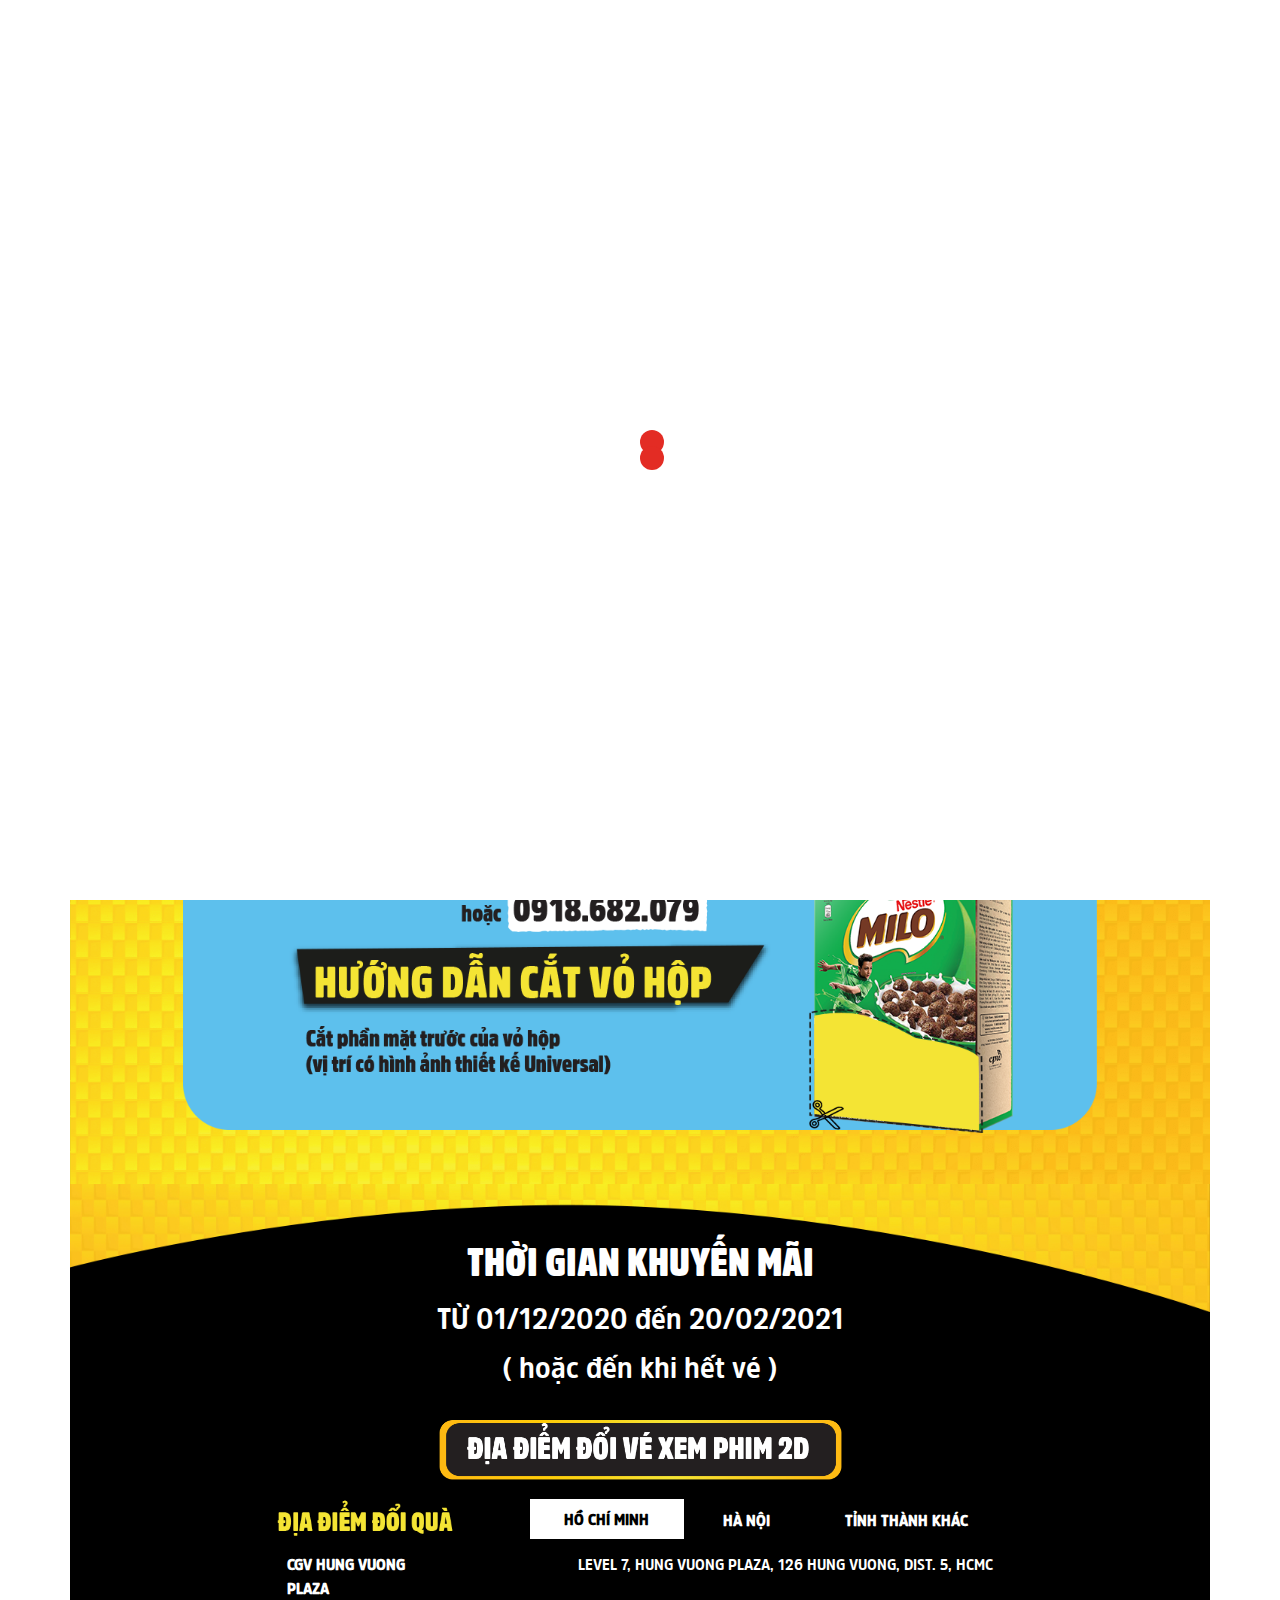
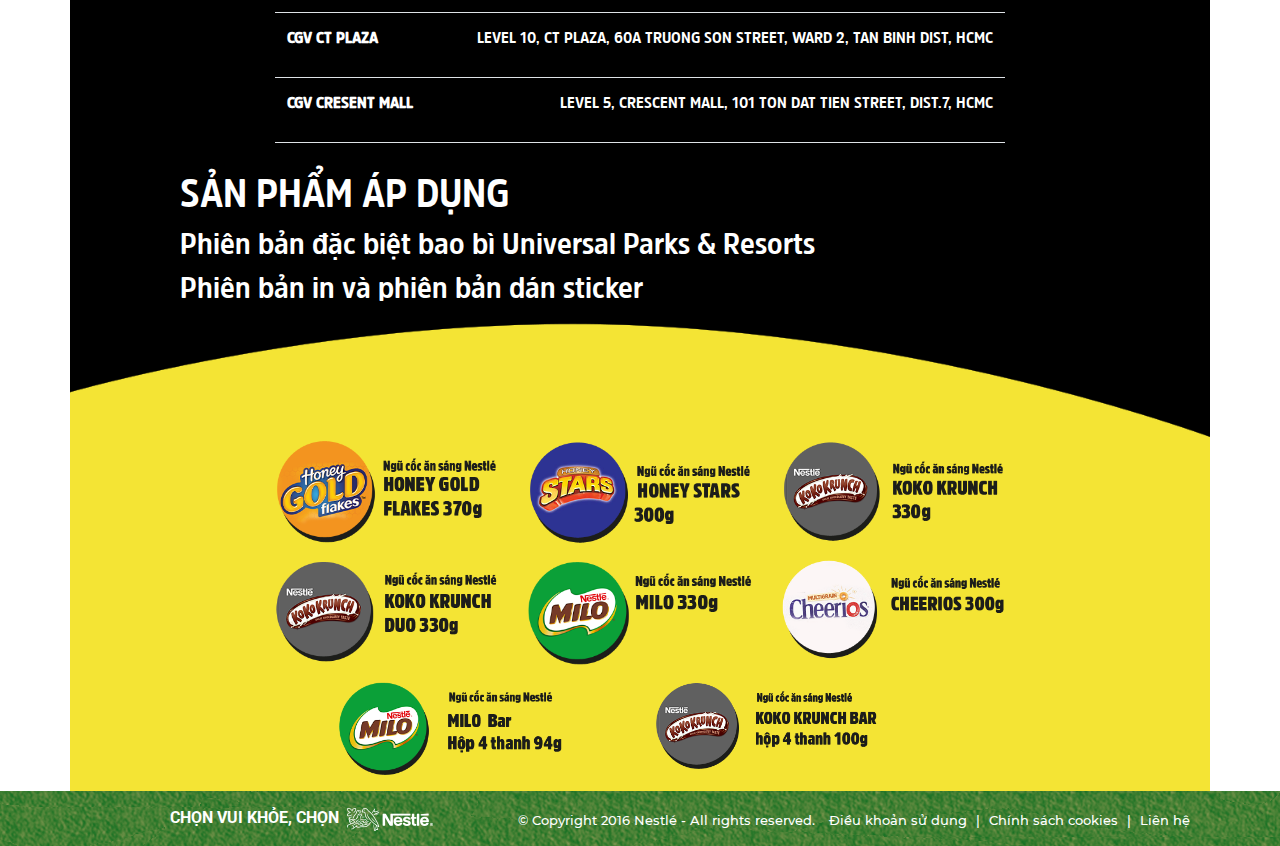
==== web/doi-ve.html @ 6d43f9c6 "update danh sách trung giải + trang đổi vé" ====
﻿<!doctype html>
<!--[if IE 7]><html lang="vi" class="ie7"></html><![endif]-->
<!--[if IE 8]><html lang="vi" class="ie8"></html><![endif]-->
<!--[if IE 9]><html lang="vi" class="ie9"></html><![endif]-->
<!-- [if gt IE 9] <!-->
<html lang="vi">
<!-- <![endif]-->

<head>
  <meta charset="utf-8">
  <title>Ngũ cốc ăn sáng Nestlé</title>
  <meta name="description" content="Ngũ cốc ăn sáng Nestlé">
  <meta name="keywords" content="Ngũ cốc ăn sáng Nestlé">
  <meta name="robots" content="index, follow">
  <meta http-equiv="Content-Type" content="text/html; charset=utf-8">
  <meta name="author" content="Nestlé">
  <!-- meta fb-->
  <meta property="og:url" content="https://www.giadinhnestle.com.vn/Ngu-Coc-An-Sang-Nestle/">
  <meta property="og:type" content="article">
  <meta property="og:title" content="Ngũ cốc ăn sáng Nestlé">
  <meta property="og:description" content="Ngũ cốc ăn sáng Nestlé">
  <meta property="og:site_name" content="Ngũ cốc ăn sáng Nestlé">
  <meta property="fb:app_id" content="850828041607640">
  <meta property="og:image" content="https://www.giadinhnestle.com.vn/Ngu-Coc-An-Sang-Nestle/images/fb_share.jpg">
  <!-- meta fb-->
  <meta name="viewport"
        content="width=device-width, initial-scale=1.0, minimum-scale=1.0, maximum-scale=1.0, user-scalable=no">
  <link rel="shortcut icon" href="images\favicon.png" type="image/x-icon">
  <link rel="stylesheet" type="text/css" href="lib\bootstrap\css\bootstrap.min.css" media="screen">
  <link rel="stylesheet" type="text/css" href="lib\font-awesome\css\fontawesome.css" media="screen">
  <link rel="stylesheet" type="text/css" href="lib\animate.css" media="screen">
  <link rel="stylesheet" type="text/css" href="css\style.css" media="screen">
  <link rel="stylesheet" type="text/css" href="css\doi-ve.css" media="screen">
  <!-- End Google Tag Manager (noscript) -->
  <!--[if lt IE 9]>
  <script src="../js/html5shiv.js" type="text/javascript"></script>
  <script src="../js/respond.min.js" type="text/javascript"></script>
  <![endif]-->
  <!-- Google Tag Manager -->
  <script>
      (function (w, d, s, l, i) {
          w[l] = w[l] || [];
          w[l].push({
              'gtm.start': new Date().getTime(),
              event: 'gtm.js'
          });
          var f = d.getElementsByTagName(s)[0],
              j = d.createElement(s),
              dl = l != 'dataLayer' ? '&l=' + l : '';
          j.async = true;
          j.src =
              'https://www.googletagmanager.com/gtm.js?id=' + i + dl;
          f.parentNode.insertBefore(j, f);
      })(window, document, 'script', 'dataLayer', 'GTM-TV9CCK');

  </script>
  <!-- End Google Tag Manager -->
  <script>
      (function (i, s, o, g, r, a, m) {
          i['GoogleAnalyticsObject'] = r;
          i[r] = i[r] || function () {
              (i[r].q = i[r].q || []).push(arguments)
          }, i[r].l = 1 * new Date();
          a = s.createElement(o), m = s.getElementsByTagName(o)[0];
          a.async = 1;
          a.src = g;
          m.parentNode.insertBefore(a, m)
      })(window, document, 'script', 'https://www.google-analytics.com/analytics.js', 'ga');
      ga('create', 'UA-27841409-43', 'auto');
      ga('send', 'pageview');

  </script>

  <!-- Google Tag Manager (noscript) -->
  <noscript>
    <iframe src="https://www.googletagmanager.com/ns.html?id=GTM-TV9CCK" height="0" width="0"
            style="display:none;visibility:hidden"></iframe>
  </noscript>

<body>
<div class="loading">
  <div class="spinner">
    <div class="dot1"></div>
    <div class="dot2"></div>
  </div>
</div>
<div class="main-site ">
  <header class="bg-header">
    <section>
      <div class="col-12 col-md-8 offset-md-1 mx-auto">
        <div class="row">
          <div class="col-6 text-center mx-auto">
            <a href="index.html">
              <img src="images\logo.png" class="img-fluid  whole-gain-img">
            </a>
          </div>
          <div class="col-6 text-center mx-auto">
            <a href="index.html">
              <img src="images\whole-gain-logo.png" class="img-fluid whole-gain-img">
            </a>
          </div>
        </div>
      </div>
    </section>
  </header>
  <div class="main-body main-body-fitnesse">
    <section>
        <div class="container-fluid">
            <div class="col-12 offset-0 mx-auto pt-md-3">
                <div class="row">
                    <div class="col-4 text-center mx-auto" >
                        <a href="universal.html">
                            <img src="images/icon_1.png" class="img-fluid">
                        </a>
                    </div>
                    <div class="col-4 text-center mx-auto" >
                        <a href="doi-ve.html">
                            <img src="images/icon_2.png" class="img-fluid">
                        </a>
                    </div>
                    <div class="col-4 text-center mx-auto" >
                        <a href="index.html">
                            <img src="images/btn-fitnesse.png" class="img-fluid">
                        </a>
                    </div>
                </div>
            </div>
        </div>
    </section>
<!--    Nhóm 1-->
    <section>
      <div class="container background-1">
        <div class="row">
          <div class="col-12 col-md-8 offset-md-2 text-center margin_group_1">
            <img src="images/doi-ve/group_1_text_1.png" class="img-fluid">
          </div>
          <div class="col-12 p-0">
            <img src="images/doi-ve/background_header_group_2.png" class="img-fluid">
          </div>
        </div>
      </div>
    </section>

<!--    Nhóm 2-->
    <section>
      <div class="container background-2">
        <div class="row">
          <div class="col-12 col-md-10 offset-md-1">
            <img src="images/doi-ve/info_group_1.png" class="img-fluid margin-top-group-1 mb-5">
          </div>
        </div>
      </div>
    </section>

<!--    Nhóm 3-->

    <section>
      <div class="container background-3">
        <div class="row">
          <div class="col-12 p-0">
            <img src="images/doi-ve/background_footer_group_2.png" class="img-fluid">
          </div>
          <div class="col-12 text-center text-white margin-top-text">
            <p class="text_1 font-size-text-1 mb-1">THỜI GIAN KHUYẾN MÃI</p>
            <p class="text_2 font-size-text-2 mb-1">TỪ 01/12/2020 đến 20/02/2021</p>
            <p class="text_2 font-size-text-2 mb-1">( hoặc đến khi hết vé )</p>
          </div>
          <div class="col-12 col-md-6 offset-md-3 mt-4 text-center">
            <img src="images/doi-ve/text_doi_qua_group_3.png" class="img-fluid w-75">
          </div>

          <div class="col-12 col-md-8 offset-md-2 mt-3">
            <div class="row">
              <div class="col-md-12 col-lg-4 mx-auto">
                <div class="text-lg-left text-md-center text-center mx-auto">
                  <img src="images/doi-ve/dia-diem.png" class="img-fluid w-80 nt-btn-local w-mobile-100">
                </div>
              </div>
              <div class="col-md-12 col-lg-8 custome-mobile-nav">
                <nav>
                  <div class="nav nav-tabs nav-fill" id="nav-tab" role="tablist">
                    <a class="nav-item nav-link active" id="nav-home-tab" data-toggle="tab" href="#nav-home"
                       role="tab" aria-controls="nav-home" aria-selected="true">Hồ Chí Minh</a>
                    <a class="nav-item nav-link" id="nav-profile-tab" data-toggle="tab" href="#nav-profile"
                       role="tab" aria-controls="nav-profile" aria-selected="false">Hà Nội</a>
                    <a class="nav-item nav-link" id="nav-contact-tab" data-toggle="tab" href="#nav-contact"
                       role="tab" aria-controls="nav-contact" aria-selected="false">Tỉnh Thành Khác</a>
                  </div>
                </nav>
              </div>
            </div>
            <div class="tab-content text-white" id="nav-tabContent">
              <div class="tab-pane fade set-height-table show active" id="nav-home" role="tabpanel"
                   aria-labelledby="nav-home-tab">
                <div class="table-responsive set-height-table">
                  <table class="table" cellspacing="0">
                    <tbody class="text-list-winner text-white">
                    <!--hcm -->
                    <tr>
                      <td>CGV Hung Vuong Plaza</td>
                      <td>Level 7, Hung Vuong Plaza, 126 Hung Vuong, Dist. 5, HCMC</td>
                    </tr>
                    <tr>
                      <td>CGV CT Plaza</td>
                      <td>Level 10, CT PLAZA, 60A Truong Son Street, Ward 2, Tan Binh Dist, HCMC</td>
                    </tr>
                    <tr>
                      <td>CGV Cresent Mall</td>
                      <td>Level 5, Crescent Mall, 101 Ton Dat Tien Street, Dist.7, HCMC</td>
                    </tr>
                    <tr>
                      <td>CGV Pandora</td>
                      <td> Level 3, Pandora City, 1/1 Truong Chinh Street, Tan Phu District, HCMC</td>
                    </tr>
                    <tr>
                      <td>CGV Aeon Tan Phu</td>
                      <td>Level 3, AEON Mall, 30 Bo Bao Tan Thang, Son Ky Ward, Tan Phu Dist, HCMC</td>
                    </tr>
                    <tr>
                      <td>CGV Liberty centre point</td>
                      <td>Level M-1, Liberty Center Saigon Citypoint, 59-61 Pasteur, Dist 1, HCMC</td>
                    </tr>
                    <tr>
                      <td>CGV Vincom Thu Duc</td>
                      <td>Level 5, Vincom Thủ Đức, 216 Võ Văn Ngân , Phường Bình Thọ, Q. Thủ Đức, HCMC</td>
                    </tr>
                    <tr>
                      <td>CGV Vivo City</td>
                      <td>Level 5, SC VivoCity, 1058 Nguyen Van Linh, Dist., 7, HCMC</td>
                    </tr>
                    <tr>
                      <td>CGV Pearl Plaza</td>
                      <td>Level 5, Pearl Plaza, 561A Dien Bien Phu, Binh Thanh Dist., HCMC</td>
                    </tr>
                    <tr>
                      <td>CGV Vincom Go Vap</td>
                      <td>Level 5, Vincom Plaza Go Vap, 12 Phan Van Tri, Ward 7, Go Vap Dist., HCMC</td>
                    </tr>
                    <tr>
                      <td>CGV Aeon Mall Binh Tan</td>
                      <td>Level 3,Aeon Mall Bình Tân, 1 đường số 17A, khu phố 11, phường Bình Trị Đông B, quận Bình Tân, HCMC</td>
                    </tr>
                    <tr>
                      <td>CGV Vincom Dong Khoi</td>
                      <td>Level 3, Vincom Center Đồng Khởi, 72 Lê Thánh Tôn & 45 Lý Tự Trọng, Phường Bến Nghé, Quận 1, HCMC</td>
                    </tr>
                    <tr>
                      <td>CGV Saigonres Nguyen Xi</td>
                      <td>Saigon Res , 79-81 Nguyễn Xí , Bình Thạnh , Tp HCM</td>
                    </tr>
                    <tr>
                      <td>CGV Su Van Hanh</td>
                      <td>6 FL, Vạn Hạnh Mall, 11 Sư Vạn Hạnh, Ward 12, Dist.10</td>
                    </tr>
                    <tr>
                      <td>CGV Vincom Landmark</td>
                      <td>B1 FL , Vincom Center Landmark 81, 772 Điện Biên Phủ, Ward 22,  Bình Thạnh Dist., HCM</td>
                    </tr>
                    <tr>
                      <td>CGV Satra Cu Chi</td>
                      <td>Level 3, Satra Cu Chi Mall, No.1239, Provincial road No.8, Thanh An Hamlet, Trung An Commune, Cu Chi, HCMC</td>
                    </tr>
                    <tr>
                      <td>CGV Gmall Thu Duc</td>
                      <td>Level 6 , Gigamall Thu Duc , No. 240 Phạm Văn Đồng, Hiệp Bình Chánh, Thủ Đức, Hồ Chí Minh</td>
                    </tr>
                    <tr>
                      <td>CGV Intresco Ly Chinh Thang</td>
                      <td>Tầng 3, 83 Lý Chính Thắng, Phường 8, Q.3, TP.HCM</td>
                    </tr>
                    <!--!hcm-->
                    </tbody>
                  </table>
                </div>
              </div>
              <div class="tab-pane fade" id="nav-profile" role="tabpanel" aria-labelledby="nav-profile-tab">
                <div class="table-responsive set-height-table">
                  <table class="table" cellspacing="0">
                    <tbody class="text-list-winner text-white">
                    <!-- hn -->
                    <tr>
                      <td>CGV Vincom Ba Trieu</td>
                      <td>Level 6, Vincom Center Hanoi, 191 Ba Trieu, Hai Ba Trung Dist., Hanoi</td>
                    </tr>
                    <tr>
                      <td>CGV Mipec Tower</td>
                      <td>Level 5, MIPEC Tower, 229, Tay Son Street, Dong Da Distrist, Hanoi City</td>
                    </tr>
                    <tr>
                      <td>CGV Ho Guom Plaza</td>
                      <td>Level 3, Ho Guom Plaza, 110 Tran Phu Street, Ha Dong Dist., Hanoi</td>
                    </tr>
                    <tr>
                      <td>CGV Aeon Long Bien</td>
                      <td>Level 4, TTTM Aeon Long Biên, 27 Co Linh, Long Bien Dist., Hanoi</td>
                    </tr>
                    <tr>
                      <td>CGV Vincom Nguyen Chi Thanh</td>
                      <td>Level 6, 54A Nguyen Chi Thanh, Lang Thuong, Dong Da Dist., Hanoi</td>
                    </tr>
                    <tr>
                      <td>CGV Indochina Plaza Ha Noi</td>
                      <td>Level 4, Indochina Plaza Hanoi, 241 Xuan Thuy, Cau Giay Dist., Hanoi</td>
                    </tr>
                    <tr>
                      <td>CGV Rice City</td>
                      <td>Tầng 2 và 4, Tòa nhà Trung - RICE CITY Linh Đàm, Phường Hoàng Liệt, Quận Hoàng Mai, Thành phố Hà Nội</td>
                    </tr>
                    <tr>
                      <td>CGV Trang Tien Plaza</td>
                      <td>5 FL , Tràng Tiền Plaza ,24 Hai Bà Trưng, Hoàn Kiếm Dist., Hà Nội</td>
                    </tr>
                    <tr>
                      <td>CGV Truong Dinh Shopping Center</td>
                      <td>Floor 5th , 461 Trương Định, Hoàng Mai, Hà Nội</td>
                    </tr>
                    <tr>
                      <td>CGV Vincom Royal City</td>
                      <td>B2 Floor –Vincom Mega Mall Royal City, 72A Nguyễn Trãi, Thanh Xuân, Hà Nội</td>
                    </tr>
                    <tr>
                      <td>CGV Vincom Times City</td>
                      <td>B1 Floor,Vincom Times City, 458 Minh Khai, Hai Bà Trưng, Hà Nội</td>
                    </tr>
                    <tr>
                      <td>CGV Vincom Long Bien</td>
                      <td>5th Floor, Vincom Plaza Long Biên, Vinhomes Riverside Residence,Phúc Lợi, Long Biên, Hà Nội</td>
                    </tr>
                    <tr>
                      <td>CGV Machinco</td>
                      <td>Floor 7th , Trung tâm thương mại Machinco, 10 Trần Phú, Q, Hà Đông, Hanoi City</td>
                    </tr>
                    <tr>
                      <td>CGV Vincom Metropolis Lieu Giai</td>
                      <td>29 Lieu Giai, Ba Dinh District, Hanoi</td>
                    </tr>
                    <tr>
                      <td>CGV Vincom North Tu Liem</td>
                      <td>21B5 Building, No.234 Pham Van Dong, Bac Tu Liem, Co Nhue, Tu Liem, Hanoi</td>
                    </tr>
                    <tr>
                      <td>CGV Vincom Skylake Pham Hung</td>
                      <td>Level 3– Vincom Plaza Skylake, Pham Hung Street, Ward My Dinh 1, Nam Tu Liem District, Hanoi</td>
                    </tr>
                    <tr>
                      <td>CGV Vincom D Capitale</td>
                      <td>Level 5 – Vincom Center Tran Duy Hung, Tran Duy Hung Street, Trung Hoa Ward, Cau Giay District, Ha Noi</td>
                    </tr>
                    <tr>
                      <td>CGV Aeon Ha Dong</td>
                      <td>Tầng 3 & 4 – TTTM AEON MALL HÀ ĐÔNG, P. Dương Nội, Q. Hà Đông, Hà Nội</td>
                    </tr>
                    <!-- hn-->
                    </tbody>
                  </table>
                </div>
              </div>
              <div class="tab-pane fade" id="nav-contact" role="tabpanel" aria-labelledby="nav-contact-tab">
                <div class="table-responsive set-height-table">
                  <table class="table" cellspacing="0">
                    <tbody class="text-list-winner text-white">
                    <tr>
                      <td>CGV Lam Son square</td>
                      <td>Level 4, Lam Sơn Square, 09 Le Loi, Ward 1, Vung Tau City</td>
                    </tr>
                    <tr>
                      <td>CGV Kim Cuc Plaza</td>
                      <td>Level 3, Kim Cuc Plaza,Big C Quy Nhơn, Khu đô thị Xanh  Vũng Chua, Ghềnh Ráng, Quy Nhơn City,Bình Định</td>
                    </tr>
                    <tr>
                      <td>CGV Binh Duong Square</td>
                      <td>Level 3, Bình Dương Square - Biconsi ,1 Phú Lợi Phường Phú Lợi, Thu Dau Mot City, Bình Dương</td>
                    </tr>
                    <tr>
                      <td>CGV Aeon Canary</td>
                      <td>Level 2, AEON Canary, Bình Dương Blvd, phường Bình Hòa, thị xã Thuân An, Bình Dương</td>
                    </tr>
                    <tr>
                      <td>CGV Sense City</td>
                      <td>Level 3, Sense City, 01 Hoa Binh Street, Ninh Kieu District, Can Tho City</td>
                    </tr>
                    <tr>
                      <td>CGV Vincom Hung Vuong</td>
                      <td>Vincom Hung Vuong, 02 Hung Vuong, Ninh Kieu Dist., Can Tho City</td>
                    </tr>
                    <tr>
                      <td>CGV Vincom Xuan Khanh</td>
                      <td>Level 5, Building 209 Đường 30/04, Phường Xuân Khánh, Quận Ninh Kiều, Can  Tho</td>
                    </tr>
                    <tr>
                      <td>CGV Vinh Trung Plaza</td>
                      <td>Level 4, VINH TRUNG PLAZA, 255 - 257 Hung Vuong Street , Thanh Khe Ward, Da Nang</td>
                    </tr>
                    <tr>
                      <td>CGV Vincom Da Nang</td>
                      <td>Level 4, Vincom Da Nang, Ngo Quyen Street, Son Tra District, Da Nang</td>
                    </tr>
                    <tr>
                      <td>CGV Buon Ma Thuot</td>
                      <td>Level 5, Nguyễn Kim Center , 01 Nguyễn Chí Thanh, phường Tân An, Buôn Ma Thuột, Đak Lak</td>
                    </tr>
                    <tr>
                      <td>CGV Coopmart Bien Hoa</td>
                      <td>Level 3, Co-op Mart 121 Phạm Văn Thuận, Tân Tiến Ward, Bien Hoa City, DongNai</td>
                    </tr>
                    <tr>
                      <td>CGV Big C Dong Nai</td>
                      <td>BigC , Khu phố 1, Phường Long Bình Tân,Biên Hòa, Đồng Nai</td>
                    </tr>
                    <tr>
                      <td>CGV Vincom Cao Lanh</td>
                      <td>Level  4,  Shophouse Cao Lanh Shopping Mall, 30/4 Street, 1 Ward, Cao Lanh , Dong Thap</td>
                    </tr>
                    <tr>
                      <td>CGV Vincom Ha Tinh</td>
                      <td>3th Floor, Vincom Plaza Hà Tĩnh, góc ngã tư Hàm Nghi và Hà Huy Tập, Phường Hà Huy Tập, Thành phố Hà Tĩnh, Tỉnh Hà Tĩnh</td>
                    </tr>
                    <tr>
                      <td>CGV Vincom Hai Phong</td>
                      <td>Vincom Imperia ,Hai Phong</td>
                    </tr>
                    <tr>
                      <td>CGV Vincom Vi Thanh</td>
                      <td>4th Floor, TTTM Vincom Plaza Hậu Giang, số 1, Đường 3 tháng 2, Khu vực 3, Phường 5, TP.Vị Thanh, Hậu Giang</td>
                    </tr>
                    <tr>
                      <td>CGV Big C Nha Trang</td>
                      <td>Ground Floor, TTTM Big C Nha Trang, Lô số 4, đường 19/5, Khu đô thị Vĩnh Điềm Trung, Xã Vĩnh Hiệp, TP. Nha Trang, Tỉnh Khánh Hòa</td>
                    </tr>
                    <tr>
                      <td>CGV Vincom Rach Gia</td>
                      <td>5th Floor, TTTM Vincom Plaza Kiên Giang, Lô A12, khu phố 1, đường Cô Bắc, phường Vĩnh Bảo, TP. Rạch Giá, Kiên Giang</td>
                    </tr>
                    <tr>
                      <td>CGV Vincom Kon Tum</td>
                      <td>Tầng 3 & 4, Vincom Plaza Kon Tum, 02 đường Phan Đình Phùng, P. Quyết Thắng, TP. Kon Tum, Tỉnh Kon Tum</td>
                    </tr>
                    <tr>
                      <td>CGV Vincom Lang Son</td>
                      <td>3 FL ,Vincom Lạng Sơn , Chi Lăng, TP. Lạng Sơn</td>
                    </tr>
                    <tr>
                      <td>CGV Vinh Hoa Sen</td>
                      <td>Level 4, Vinh Center Shopping Mall, 69 Ho Tung Mau Street, Truong Thi Ward, Vinh City, Nghe An, Viet Nam</td>
                    </tr>
                    <tr>
                      <td>CGV Vincom Phu Yen</td>
                      <td>4th Floor - TTTM Vincom Plaza Tuy Hoà - Phú Yên, Góc Đông Bắc ngã tư đường Hùng Vương và đường Trần Phú, P.7, TP. Tuy Hoà, Tỉnh Phú Yên</td>
                    </tr>
                    <tr>
                      <td>CGV Vincom Quang Ngai</td>
                      <td>Vincom Quang Ngai , Nghia Chánh Nam, Quang Ngai</td>
                    </tr>
                    <tr>
                      <td>CGV Vincom Ha Long</td>
                      <td>Level 4, Vincom Center Hạ Long, Khu Cột Đồng Hồ, P.Bạch Đằng, Hạ Long, Quảng Ninh</td>
                    </tr>
                    <tr>
                      <td>CGV Vincom Mong Cai</td>
                      <td>Level 3&4, Vincom Plaza Mong Cai, Tran Phu Ward, Mong Cai, Quang Ninh</td>
                    </tr>
                    <tr>
                      <td>CGV Vincom Cam Pha</td>
                      <td>Tầng 4, Vincom Cẩm Phả , P. Cẩm Bình, TP. Cẩm Phả, Tỉnh Quảng Ninh</td>
                    </tr>
                    <tr>
                      <td>CGV Vincom Soc Trang</td>
                      <td>Tầng 3 & 4, Vincom Sóc Trăng, đường Trần Hưng Đạo, P.2, TP. Sóc Trăng, Tỉnh Sóc Trăng</td>
                    </tr>
                    <tr>
                      <td>CGV Vincom Son La</td>
                      <td>Floor 3th , Vincom Sơn La - Trường Chinh,  Quyết Thắng Ward , Sơn La Province</td>
                    </tr>
                    <tr>
                      <td>CGV Vincom Tay Ninh</td>
                      <td>No.54 Dang Ngoc Chinh, Quarter 1, Ward 3, Tay Ninh</td>
                    </tr>
                    <tr>
                      <td>CGV Vincom Thai Nguyen</td>
                      <td>Tầng 4 , TTTM Vincom Thái Nguyên 284 Lương Ngọc Quyến, Hàng Văn Thụ, Thành phố Thái Nguyên</td>
                    </tr>
                    <tr>
                      <td>CGV Big C My Tho</td>
                      <td>Level 3, GO! Big C , My Tho, 545 Le Van Pham Street, Ward 5, My Tho City, Tien Giang</td>
                    </tr>
                    <tr>
                      <td>CGV Vincom Tra Vinh</td>
                      <td>4th Floor,Vincom Plaza Trà Vinh, số 24 Đường Nguyễn Thị Minh Khai, Khóm 3, Phường 2, Thành phố Trà Vinh, Tỉnh Trà Vinh</td>
                    </tr>
                    <tr>
                      <td>CGV Vincom Vinh Long</td>
                      <td>4 th Floor, Trung Tâm Thương Mại Vincom Plaza Vĩnh Long. Số 55, đường Phạm Thái Bường, Phường 4, Thành phố Vĩnh Long</td>
                    </tr>
                    <tr>
                      <td>CGV Vincom Yen Bai</td>
                      <td>Vincom Yên Bái, Khu Bán Đảo Công Viên Yên Hòa, phường Nguyễn Thái Học, Yên Bái</td>
                    </tr>
                    </tbody>
                  </table>
                </div>
              </div>
            </div>
          </div>
          <div class="col-12 col-md-10 offset-md-1 text-white mt-4">
            <h3 class="text_2 font-size-text-1">SẢN PHẨM ÁP DỤNG </h3>
            <h4 class="text_2 font-size-text-2">Phiên bản đặc biệt bao bì Universal Parks & Resorts</h4>
            <h4 class="text_2 font-size-text-2">Phiên bản in và phiên bản dán sticker</h4>
          </div>
        </div>
      </div>
    </section>

<!--    Nhóm 4-->
    <section>
      <div class="container background-4">
        <div class="row">
          <div class="col-12 p-0">
            <img src="images/doi-ve/background_4.png" class="img-fluid">
          </div>
          <div class="col-12 col-md-8 offset-md-2">
            <div class="row">
              <div class="col-6 col-md-4 text-center mb-3">
                <img src="images/doi-ve/honey.png" class="img-fluid">
              </div>
              <div class="col-6 col-md-4 text-center mb-3">
                <img src="images/doi-ve/honey_star.png" class="img-fluid">
              </div>
              <div class="col-6 col-md-4 text-center mb-3">
                <img src="images/doi-ve/koko.png" class="img-fluid">
              </div>
              <div class="col-6 col-md-4 text-center mb-3">
                <img src="images/doi-ve/koko_duo.png" class="img-fluid">
              </div>
              <div class="col-6 col-md-4 text-center mb-3">
                <img src="images/doi-ve/milo.png" class="img-fluid">
              </div>
              <div class="col-6 col-md-4 text-center mb-3">
                <img src="images/doi-ve/cheerios.png" class="img-fluid">
              </div>
              <div class="col-6 col-md-4 offset-md-1 text-center mb-3">
                <img src="images/doi-ve/milo_bar.png" class="img-fluid">
              </div>
              <div class="col-6 col-md-4 offset-md-1 text-center mb-3">
                <img src="images/doi-ve/koko_bar.png" class="img-fluid">
              </div>

            </div>
          </div>
        </div>
      </div>
    </section>

    <footer class="footer">
      <div class="container mx-auto text-center">
        <p class="txt">Chọn vui khỏe, chọn</p>
        <a class="logo-footer" href="#" title=""><img src="images\logo-footer.png" alt=""></a>
        <div class="copyright">© Copyright 2016 Nestlé - All rights reserved.
          <ul>
            <li><a href="https://www.nestle.com.vn/info/tc" target="_blank" title="">Điều khoản sử
              dụng</a></li> |
            <li><a href="https://www.nestle.com.vn/info/cookies" target="_blank" title="">Chính sách
              cookies</a></li> |
            <li><a href="https://www.giadinhnestle.com.vn/lien-he" target="_blank" title="">Liên hệ</a>
            </li>
          </ul>
        </div>
      </div>
    </footer>

    <!--- menu -->
    <a href="universal.html" title="minions" class="btn-shopping-4">
      <img src="images/icon_1_fix.png" alt="" class="w-55">
    </a>
    <a href="doi-ve.html" title="minions" class="btn-shopping-2">
      <img src="images/icon_2_fix.png" alt="" class="w-55">
    </a>
    <a href="index.html"  title="top" class="btn-shopping-1">
      <img src="images/btn-fitnesse-fix.png" alt="fitnesse" class="w-55">
    </a>
    <a href="https://bit.ly/2OsEZhT" target="_blank" title="chat" class="btn-shopping-3">
      <img src="images\chat-fb.png" alt="" class="w-55">
    </a>
    <a href="https://shopee.vn/m/nestle-breakfast-cereal" target="_blank" title="top" data-wow-duration="800ms"
       data-wow-delay="0s" data-wow-iteration="infinite" class="btn-shopping wow bounce animated animated">
      <img src="images\btn_buy_now.png" alt="" class="w-55">
    </a>
  </div>
</div>
<script type="text/javascript" src="lib\jquery\jquery.min.js"></script>
<script type="text/javascript" src="lib\bootstrap\js\bootstrap.min.js"></script>
<script src="lib\wow\wow.min.js"></script>
<script type="text/javascript" src="js\start.js"></script>
<script>
    new WOW().init();

</script>
</body>

</head>

</html>
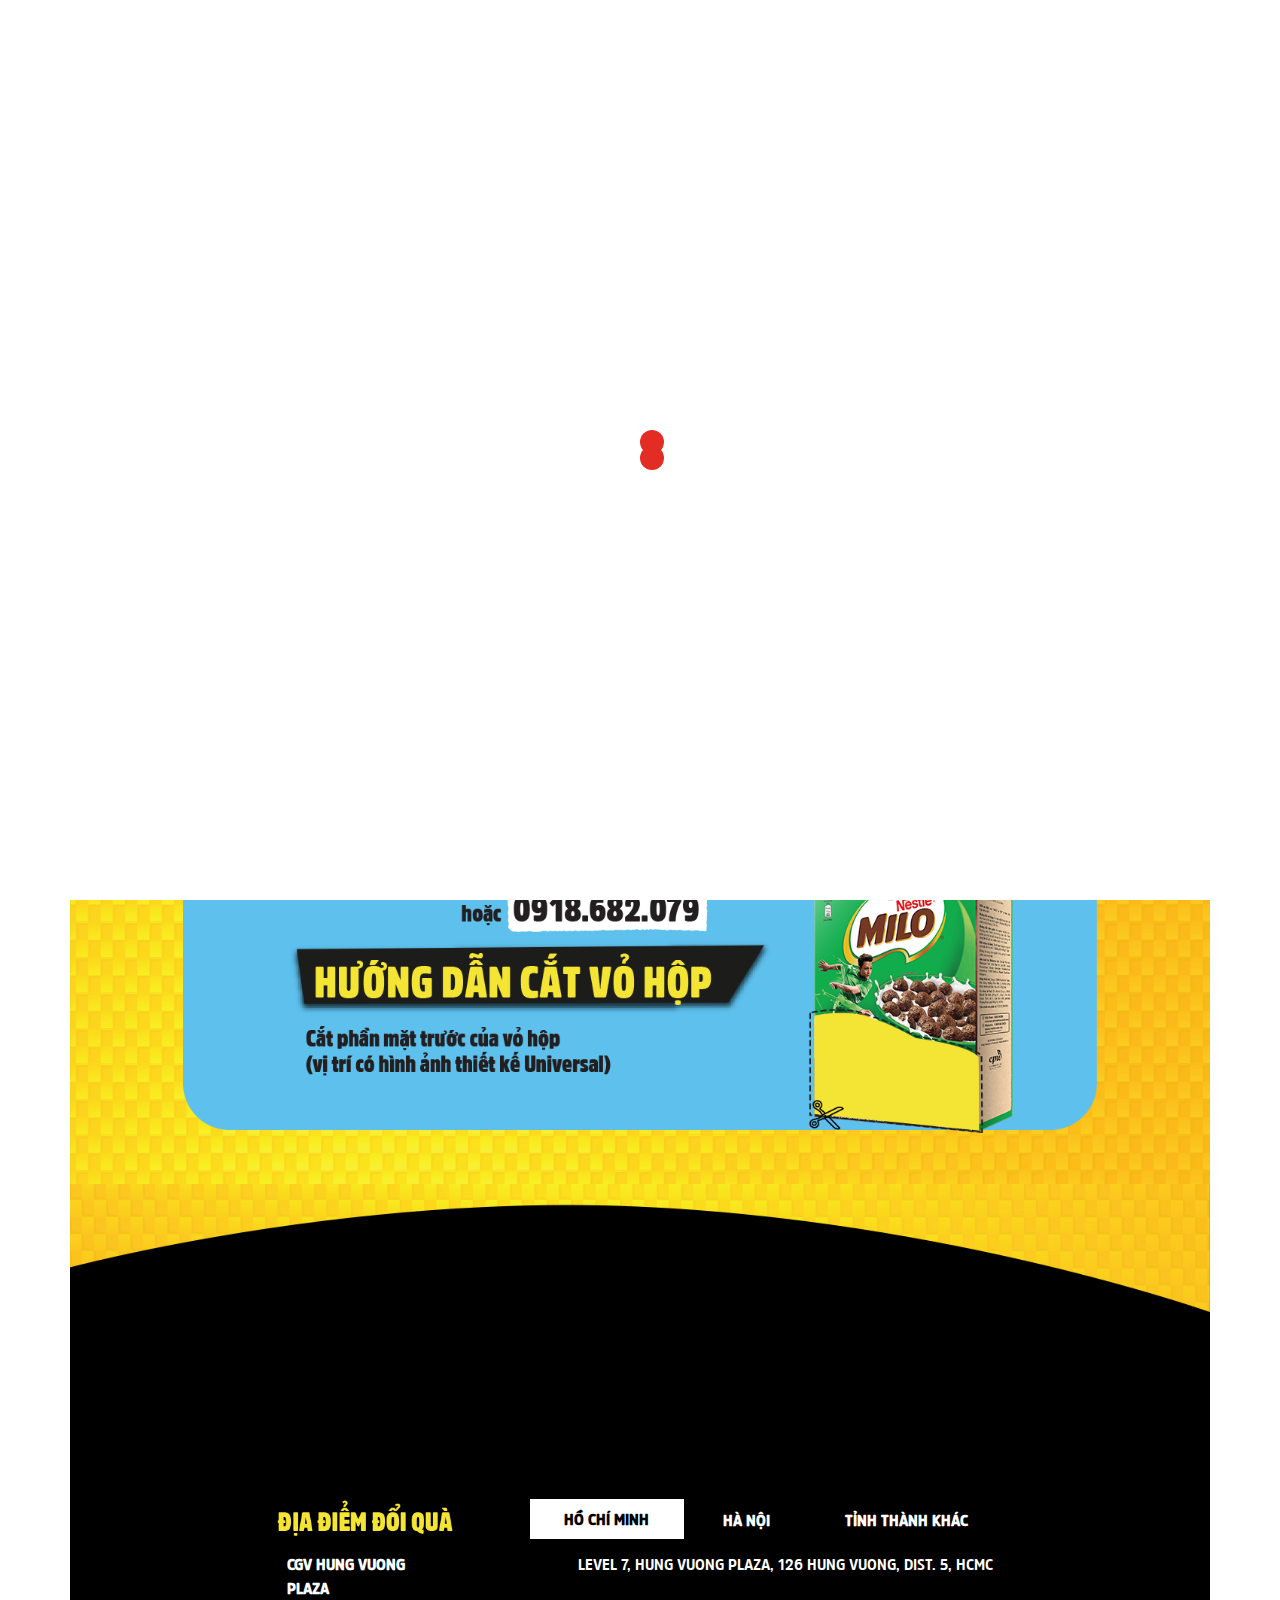
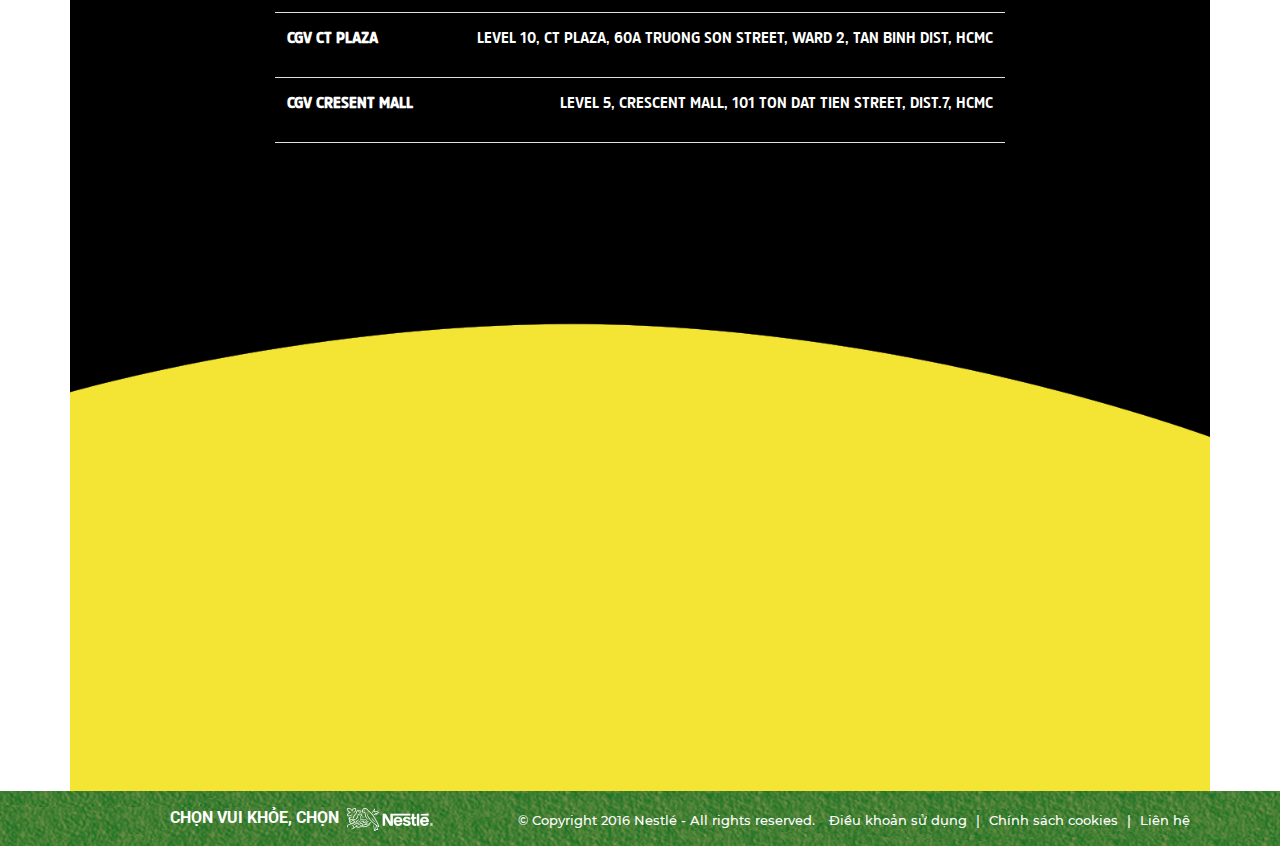
==== commit 6edc7975: "add animation" ====
--- a/web/doi-ve.html
+++ b/web/doi-ve.html
@@ -161,12 +161,12 @@
             <img src="images/doi-ve/background_footer_group_2.png" class="img-fluid">
           </div>
           <div class="col-12 text-center text-white margin-top-text">
-            <p class="text_1 font-size-text-1 mb-1">THỜI GIAN KHUYẾN MÃI</p>
-            <p class="text_2 font-size-text-2 mb-1">TỪ 01/12/2020 đến 20/02/2021</p>
-            <p class="text_2 font-size-text-2 mb-1">( hoặc đến khi hết vé )</p>
+            <p class="text_1 font-size-text-1 mb-1 wow zoomIn">THỜI GIAN KHUYẾN MÃI</p>
+            <p class="text_2 font-size-text-2 mb-1 wow zoomIn">TỪ 01/12/2020 đến 20/02/2021</p>
+            <p class="text_2 font-size-text-2 mb-1 wow zoomIn">( hoặc đến khi hết vé )</p>
           </div>
           <div class="col-12 col-md-6 offset-md-3 mt-4 text-center">
-            <img src="images/doi-ve/text_doi_qua_group_3.png" class="img-fluid w-75">
+            <img src="images/doi-ve/text_doi_qua_group_3.png" class="img-fluid w-75 wow fadeInUp">
           </div>
 
           <div class="col-12 col-md-8 offset-md-2 mt-3">
@@ -502,9 +502,9 @@
             </div>
           </div>
           <div class="col-12 col-md-10 offset-md-1 text-white mt-4">
-            <h3 class="text_2 font-size-text-1">SẢN PHẨM ÁP DỤNG </h3>
-            <h4 class="text_2 font-size-text-2">Phiên bản đặc biệt bao bì Universal Parks & Resorts</h4>
-            <h4 class="text_2 font-size-text-2">Phiên bản in và phiên bản dán sticker</h4>
+            <h3 class="text_2 font-size-text-1 wow zoomIn">SẢN PHẨM ÁP DỤNG </h3>
+            <h4 class="text_2 font-size-text-2 wow zoomIn">Phiên bản đặc biệt bao bì Universal Parks & Resorts</h4>
+            <h4 class="text_2 font-size-text-2 wow zoomIn">Phiên bản in và phiên bản dán sticker</h4>
           </div>
         </div>
       </div>
@@ -520,28 +520,28 @@
           <div class="col-12 col-md-8 offset-md-2">
             <div class="row">
               <div class="col-6 col-md-4 text-center mb-3">
-                <img src="images/doi-ve/honey.png" class="img-fluid">
+                <img src="images/doi-ve/honey.png" class="img-fluid wow bounceInUp">
               </div>
               <div class="col-6 col-md-4 text-center mb-3">
-                <img src="images/doi-ve/honey_star.png" class="img-fluid">
+                <img src="images/doi-ve/honey_star.png" class="img-fluid wow bounceInUp">
               </div>
               <div class="col-6 col-md-4 text-center mb-3">
-                <img src="images/doi-ve/koko.png" class="img-fluid">
+                <img src="images/doi-ve/koko.png" class="img-fluid wow bounceInUp">
               </div>
               <div class="col-6 col-md-4 text-center mb-3">
-                <img src="images/doi-ve/koko_duo.png" class="img-fluid">
+                <img src="images/doi-ve/koko_duo.png" class="img-fluid wow bounceInUp">
               </div>
               <div class="col-6 col-md-4 text-center mb-3">
-                <img src="images/doi-ve/milo.png" class="img-fluid">
+                <img src="images/doi-ve/milo.png" class="img-fluid wow bounceInUp">
               </div>
               <div class="col-6 col-md-4 text-center mb-3">
-                <img src="images/doi-ve/cheerios.png" class="img-fluid">
+                <img src="images/doi-ve/cheerios.png" class="img-fluid wow bounceInUp">
               </div>
               <div class="col-6 col-md-4 offset-md-1 text-center mb-3">
-                <img src="images/doi-ve/milo_bar.png" class="img-fluid">
+                <img src="images/doi-ve/milo_bar.png" class="img-fluid wow bounceInUp">
               </div>
               <div class="col-6 col-md-4 offset-md-1 text-center mb-3">
-                <img src="images/doi-ve/koko_bar.png" class="img-fluid">
+                <img src="images/doi-ve/koko_bar.png" class="img-fluid wow bounceInUp">
               </div>
 
             </div>
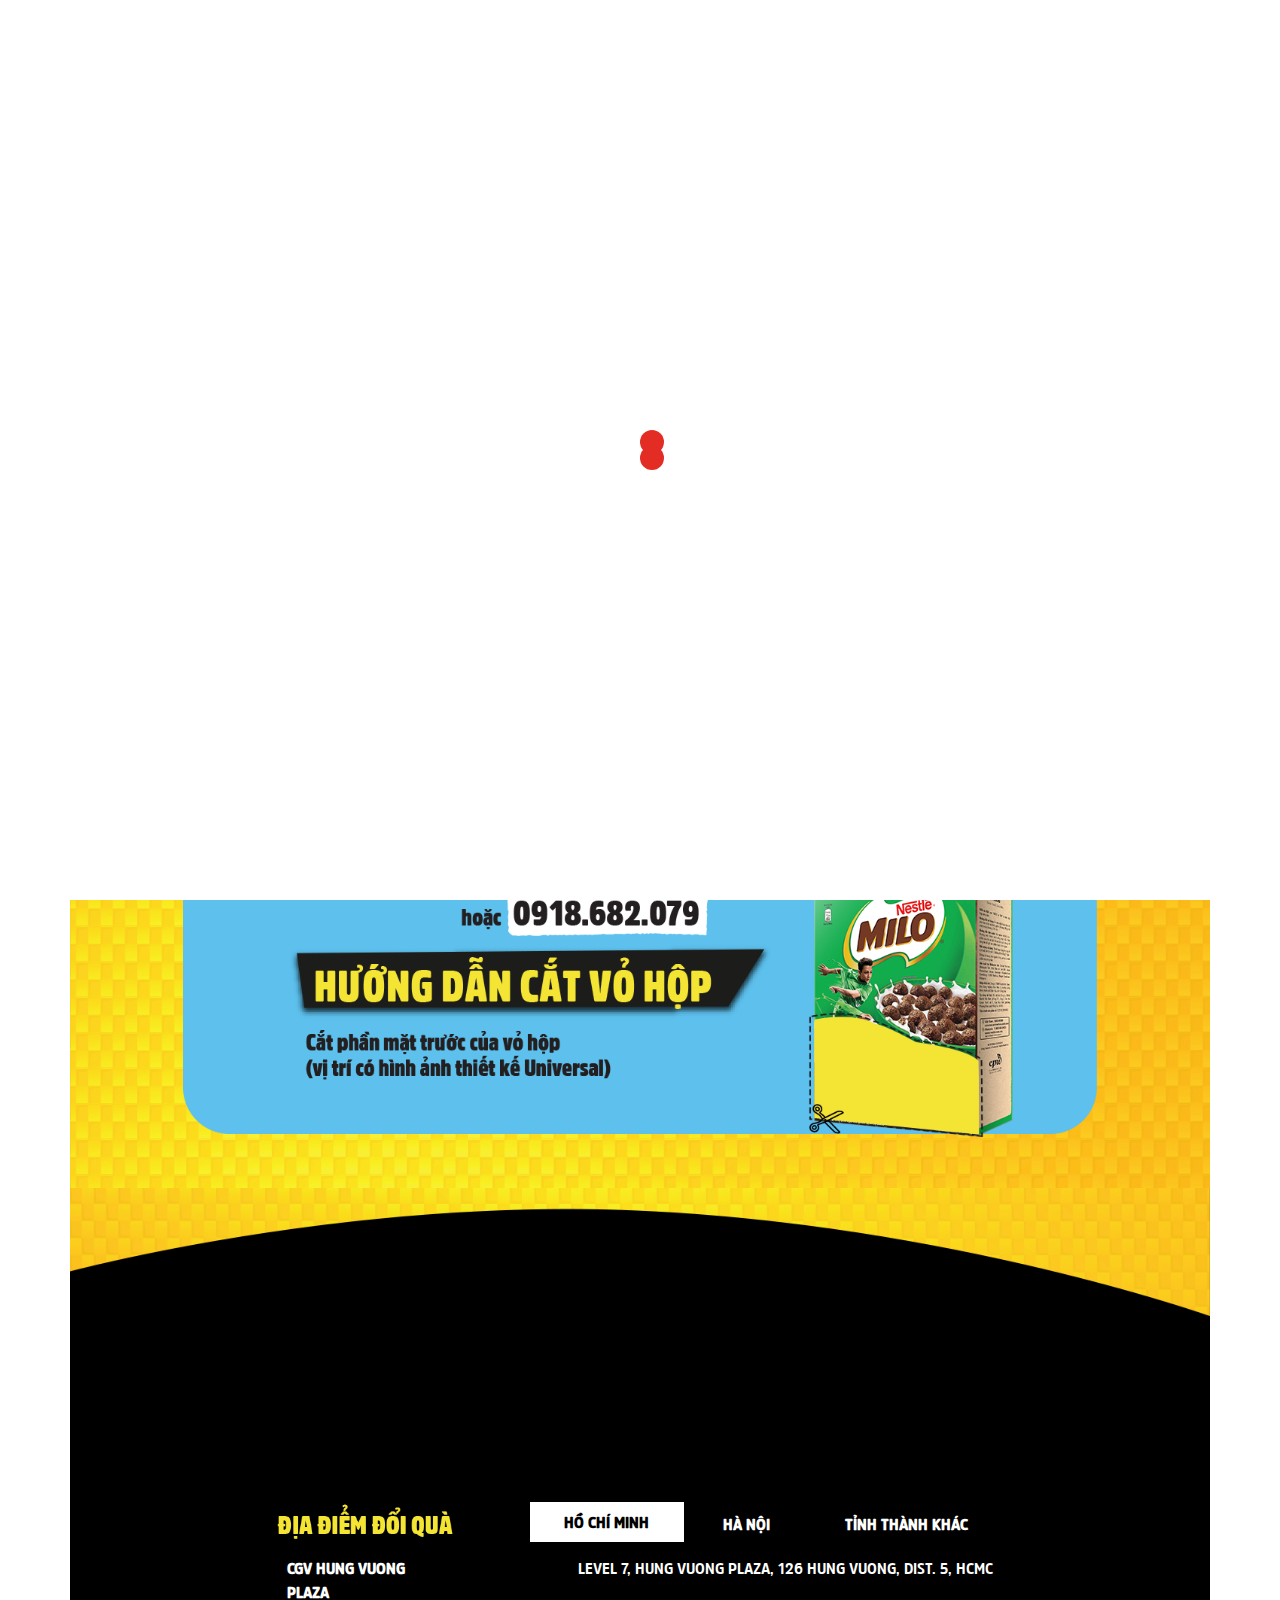
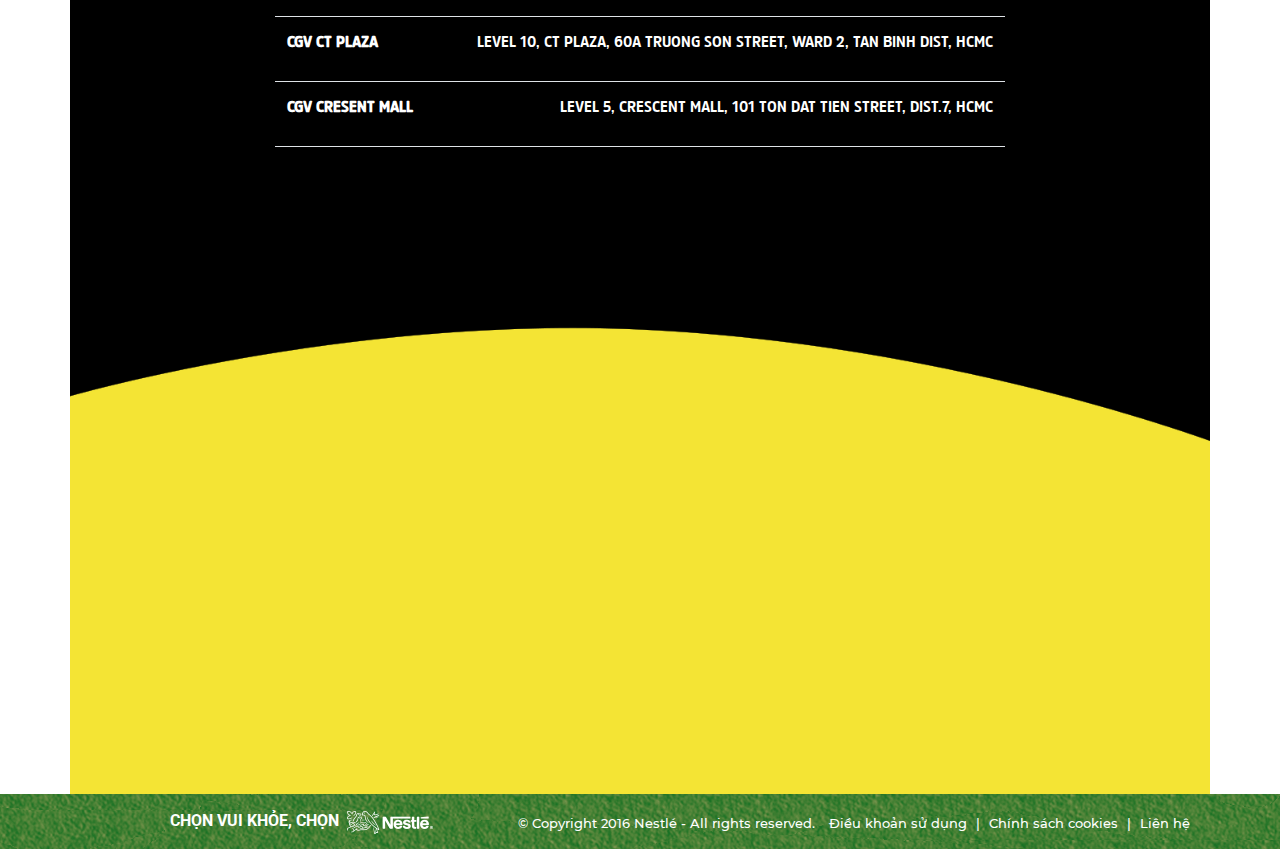
==== commit b845afff: "sửa kích thước 3 icon" ====
--- a/web/doi-ve.html
+++ b/web/doi-ve.html
@@ -105,8 +105,8 @@
   </header>
   <div class="main-body main-body-fitnesse">
     <section>
-        <div class="container-fluid">
-            <div class="col-12 offset-0 mx-auto pt-md-3">
+        <div class="container">
+            <div class="col-12 mx-auto pt-md-3 pb-md-3">
                 <div class="row">
                     <div class="col-4 text-center mx-auto" >
                         <a href="universal.html">
@@ -146,7 +146,7 @@
       <div class="container background-2">
         <div class="row">
           <div class="col-12 col-md-10 offset-md-1">
-            <img src="images/doi-ve/info_group_1.png" class="img-fluid margin-top-group-1 mb-5">
+            <img src="images/doi-ve/info_group_1.png" class="img-fluid margin-top-group-1 mb-md-5">
           </div>
         </div>
       </div>
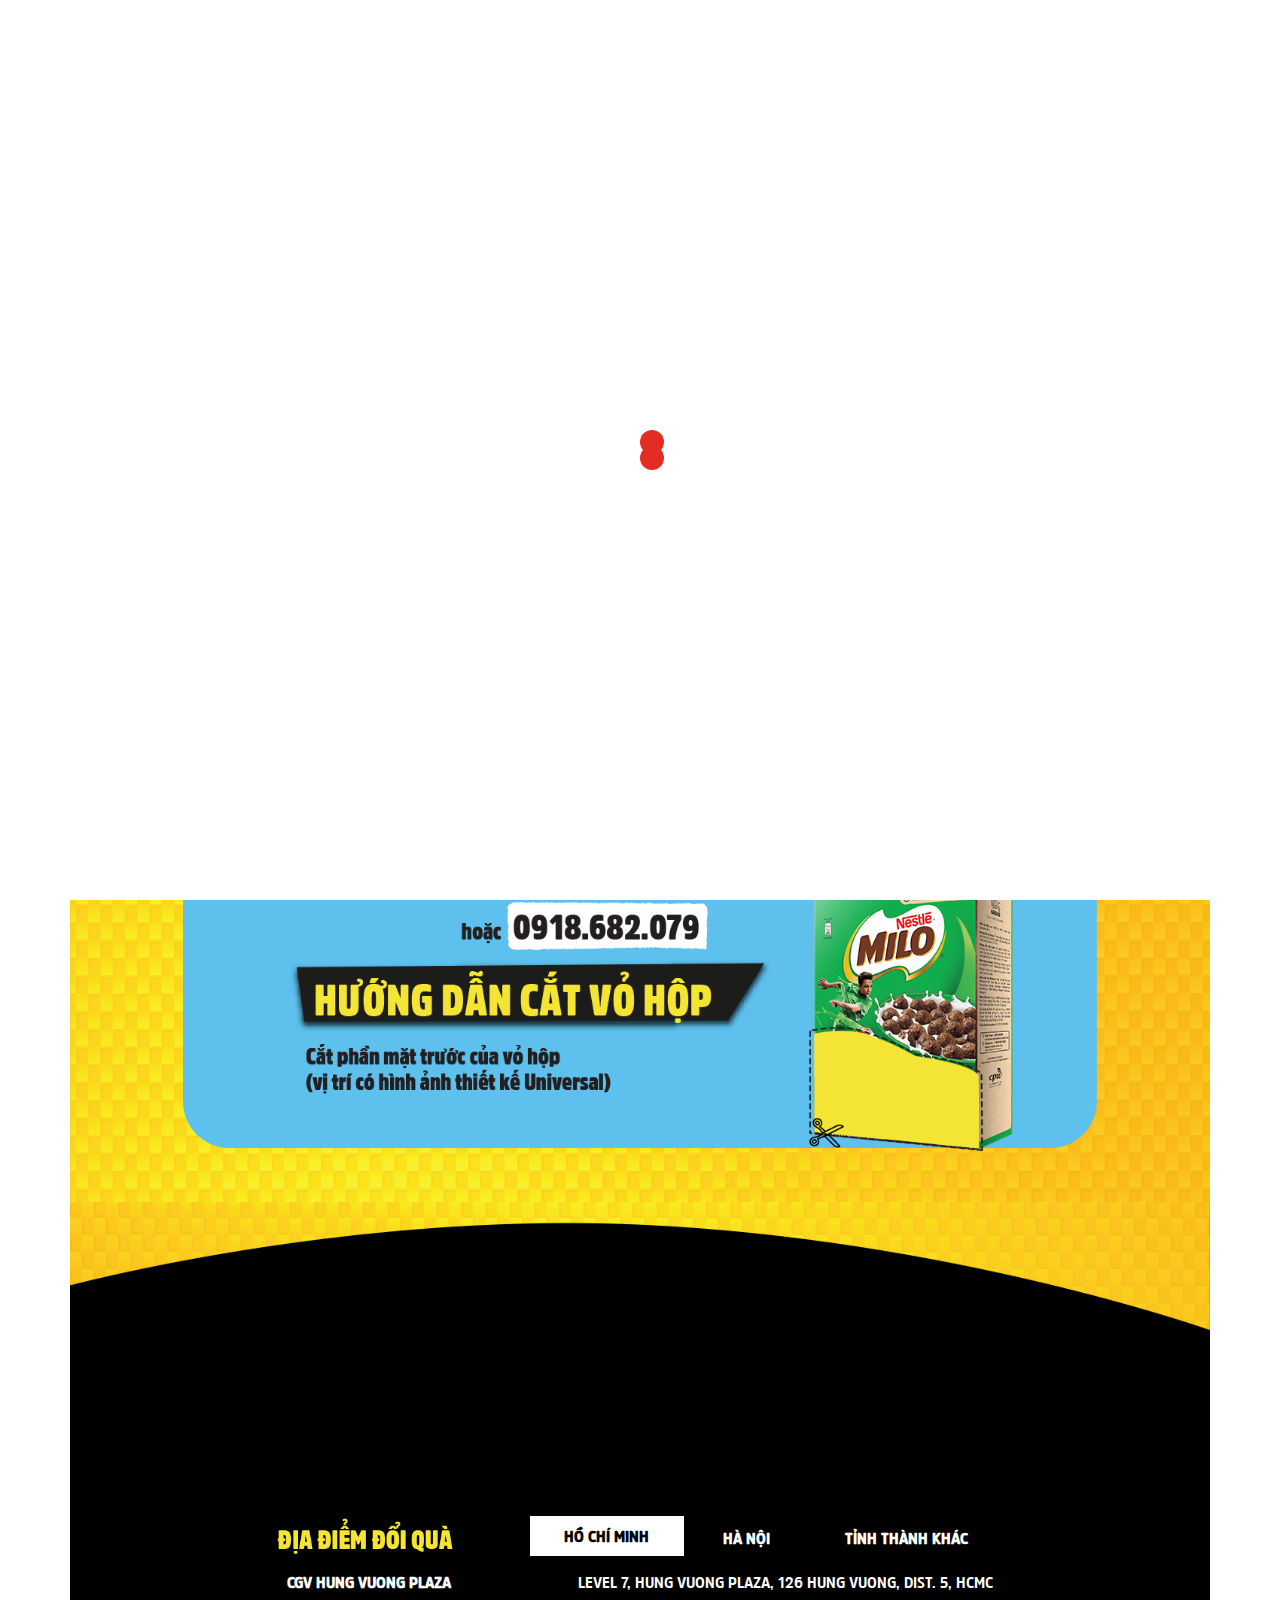
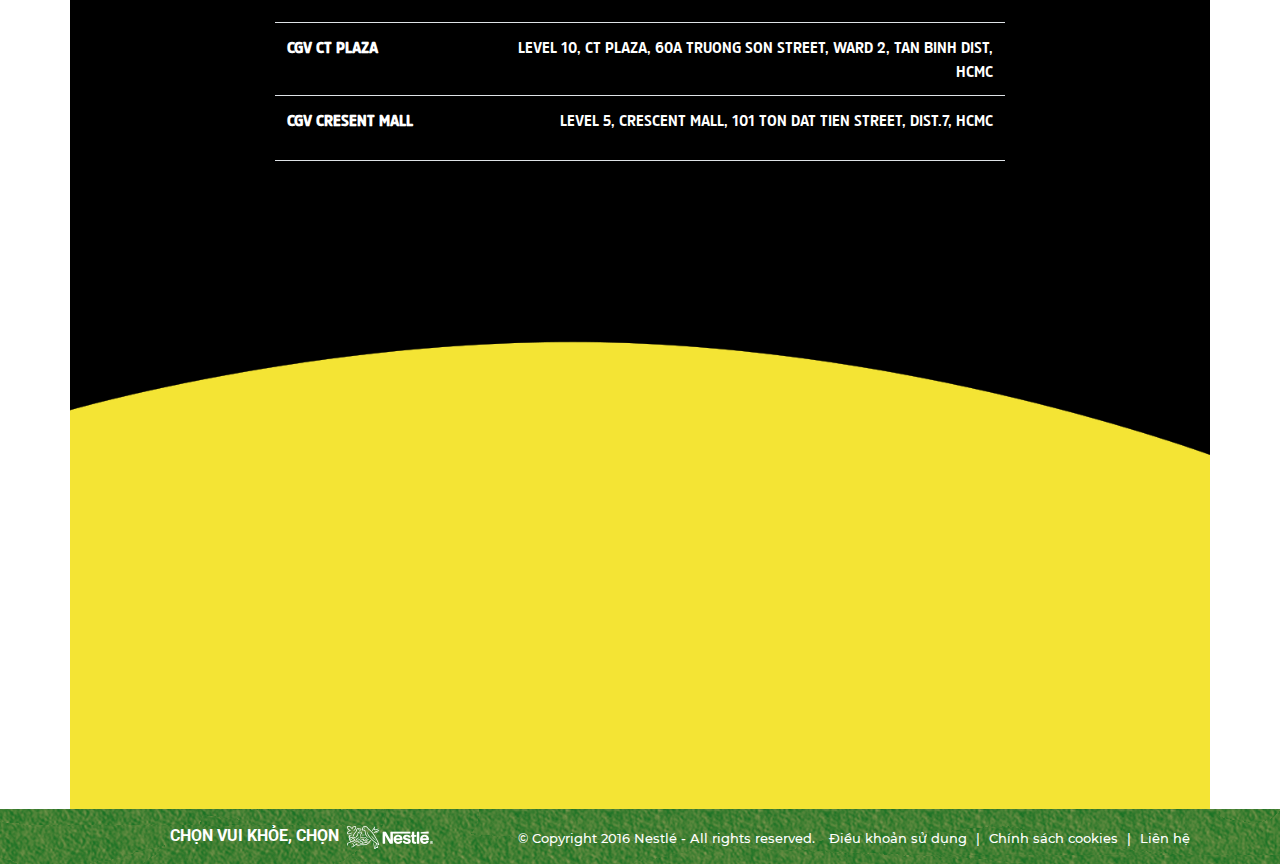
==== commit 9f2c7caa: "sửa đường dẫn" ====
--- a/web/doi-ve.html
+++ b/web/doi-ve.html
@@ -108,21 +108,21 @@
         <div class="container">
             <div class="col-12 mx-auto pt-md-3 pb-md-3">
                 <div class="row">
-                    <div class="col-4 text-center mx-auto" >
-                        <a href="universal.html">
-                            <img src="images/icon_1.png" class="img-fluid">
+                    <div class="col-6 text-center mx-auto" >
+                        <a href="index.html">
+                            <img src="images/icon_1.png" class="img-fluid w-75">
                         </a>
                     </div>
-                    <div class="col-4 text-center mx-auto" >
+                    <div class="col-6 text-center mx-auto" >
                         <a href="doi-ve.html">
-                            <img src="images/icon_2.png" class="img-fluid">
+                            <img src="images/icon_2.png" class="img-fluid w-75">
                         </a>
                     </div>
-                    <div class="col-4 text-center mx-auto" >
-                        <a href="index.html">
-                            <img src="images/btn-fitnesse.png" class="img-fluid">
-                        </a>
-                    </div>
+<!--                    <div class="col-4 text-center mx-auto" >-->
+<!--                        <a href="index.html">-->
+<!--                            <img src="images/btn-fitnesse.png" class="img-fluid">-->
+<!--                        </a>-->
+<!--                    </div>-->
                 </div>
             </div>
         </div>
@@ -568,15 +568,15 @@
     </footer>
 
     <!--- menu -->
-    <a href="universal.html" title="minions" class="btn-shopping-4">
+    <a href="index.html" title="minions" class="btn-shopping-2">
       <img src="images/icon_1_fix.png" alt="" class="w-55">
     </a>
-    <a href="doi-ve.html" title="minions" class="btn-shopping-2">
+    <a href="doi-ve.html" title="minions" class="btn-shopping-1">
       <img src="images/icon_2_fix.png" alt="" class="w-55">
     </a>
-    <a href="index.html"  title="top" class="btn-shopping-1">
-      <img src="images/btn-fitnesse-fix.png" alt="fitnesse" class="w-55">
-    </a>
+<!--    <a href="index.html"  title="top" class="btn-shopping-1">-->
+<!--      <img src="images/btn-fitnesse-fix.png" alt="fitnesse" class="w-55">-->
+<!--    </a>-->
     <a href="https://bit.ly/2OsEZhT" target="_blank" title="chat" class="btn-shopping-3">
       <img src="images\chat-fb.png" alt="" class="w-55">
     </a>
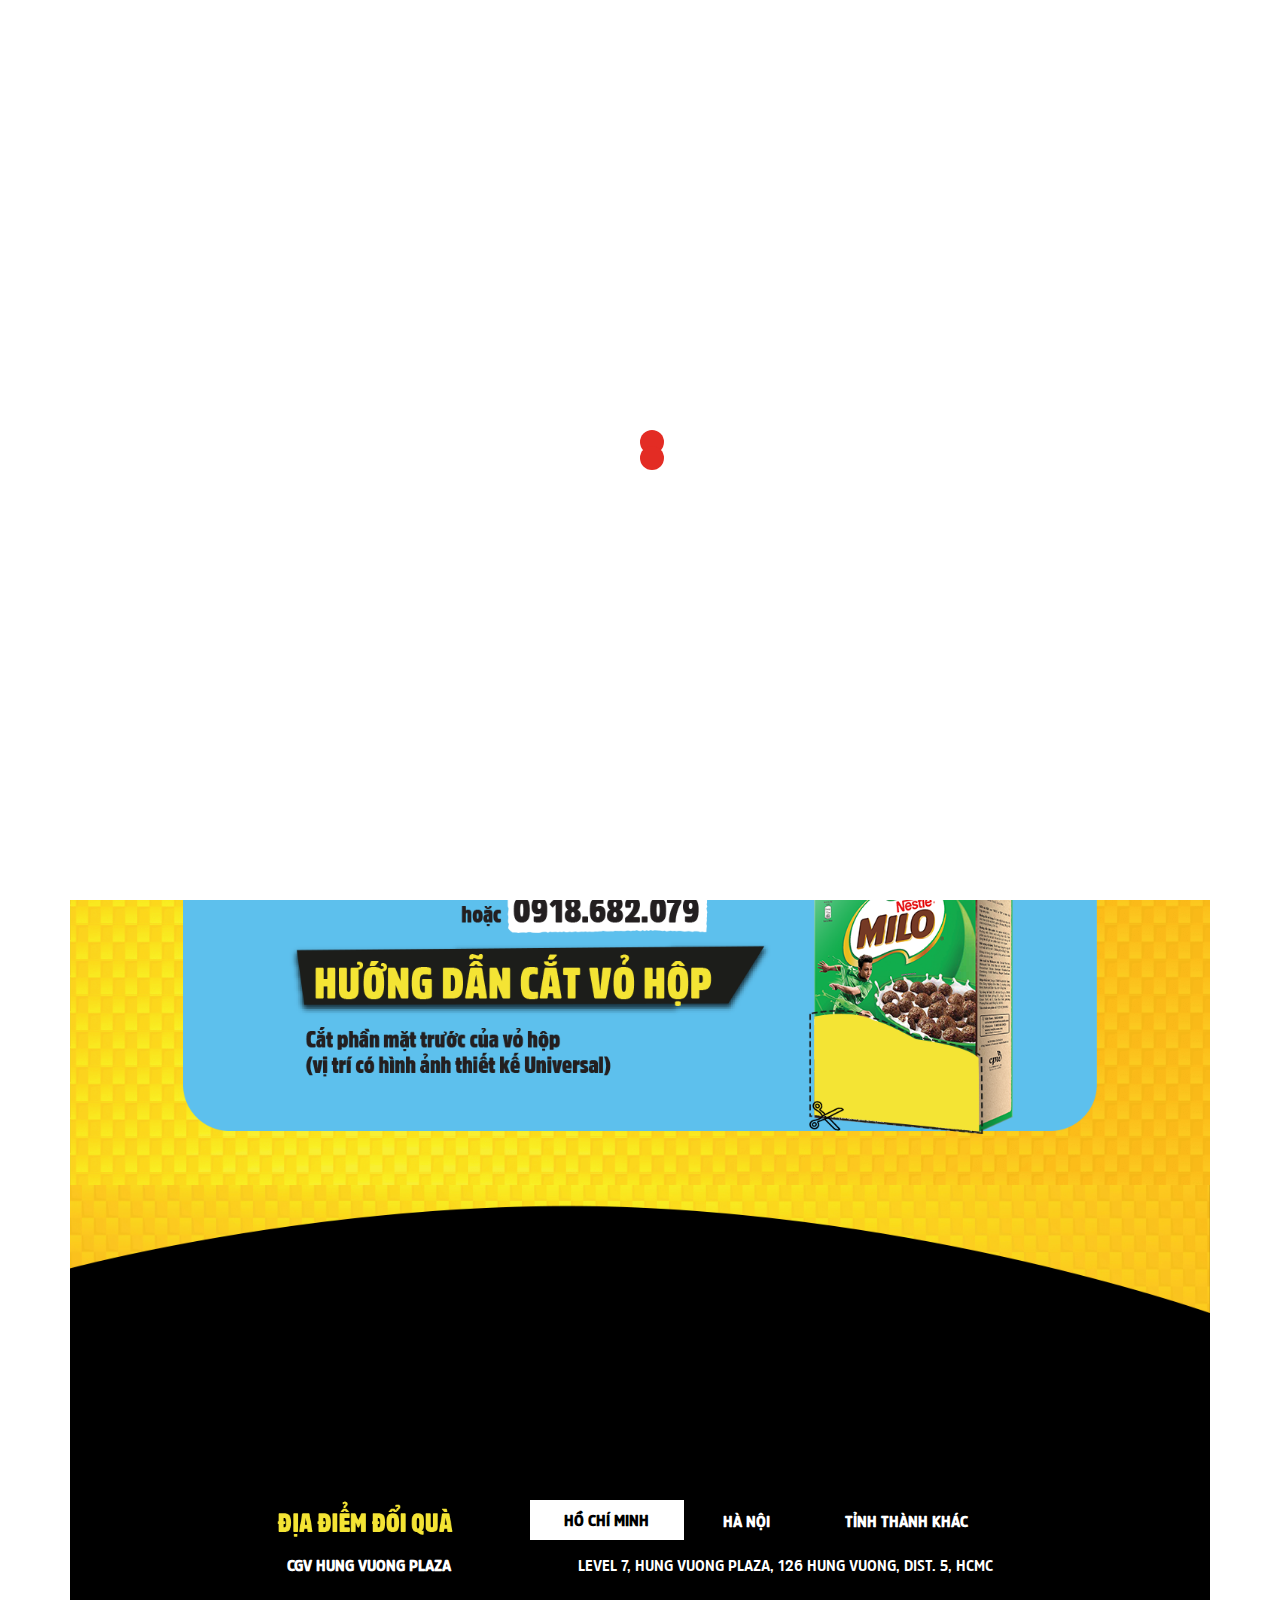
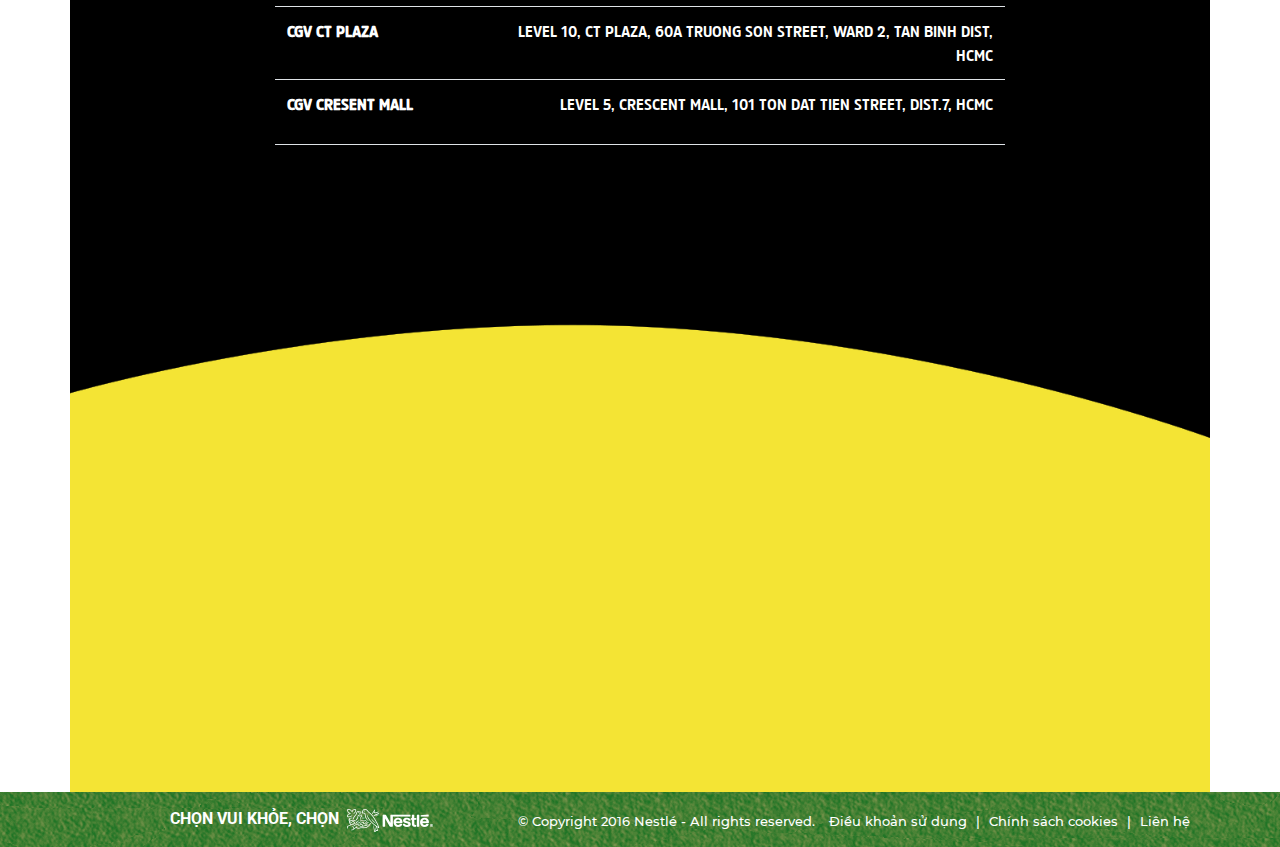
==== commit de17a5e6: "tungnt #########" ====
--- a/web/doi-ve.html
+++ b/web/doi-ve.html
@@ -107,23 +107,23 @@
     <section>
         <div class="container">
             <div class="col-12 mx-auto pt-md-3 pb-md-3">
-                <div class="row">
-                    <div class="col-6 text-center mx-auto" >
-                        <a href="index.html">
-                            <img src="images/icon_1.png" class="img-fluid w-75">
-                        </a>
-                    </div>
-                    <div class="col-6 text-center mx-auto" >
-                        <a href="doi-ve.html">
-                            <img src="images/icon_2.png" class="img-fluid w-75">
-                        </a>
-                    </div>
-<!--                    <div class="col-4 text-center mx-auto" >-->
-<!--                        <a href="index.html">-->
-<!--                            <img src="images/btn-fitnesse.png" class="img-fluid">-->
-<!--                        </a>-->
-<!--                    </div>-->
+              <div class="row">
+                <div class="col-4 text-center mx-auto">
+                  <a href="universal.html">
+                    <img src="images/icon_1.png" class="img-fluid" />
+                  </a>
                 </div>
+                <div class="col-4 text-center mx-auto">
+                  <a href="doi-ve.html">
+                    <img src="images/icon_2.png" class="img-fluid" />
+                  </a>
+                </div>
+                <div class="col-4 text-center mx-auto">
+                  <a href="uno.html">
+                    <img src="images/btn-kmt.png" class="img-fluid" />
+                  </a>
+                </div>
+              </div>
             </div>
         </div>
     </section>
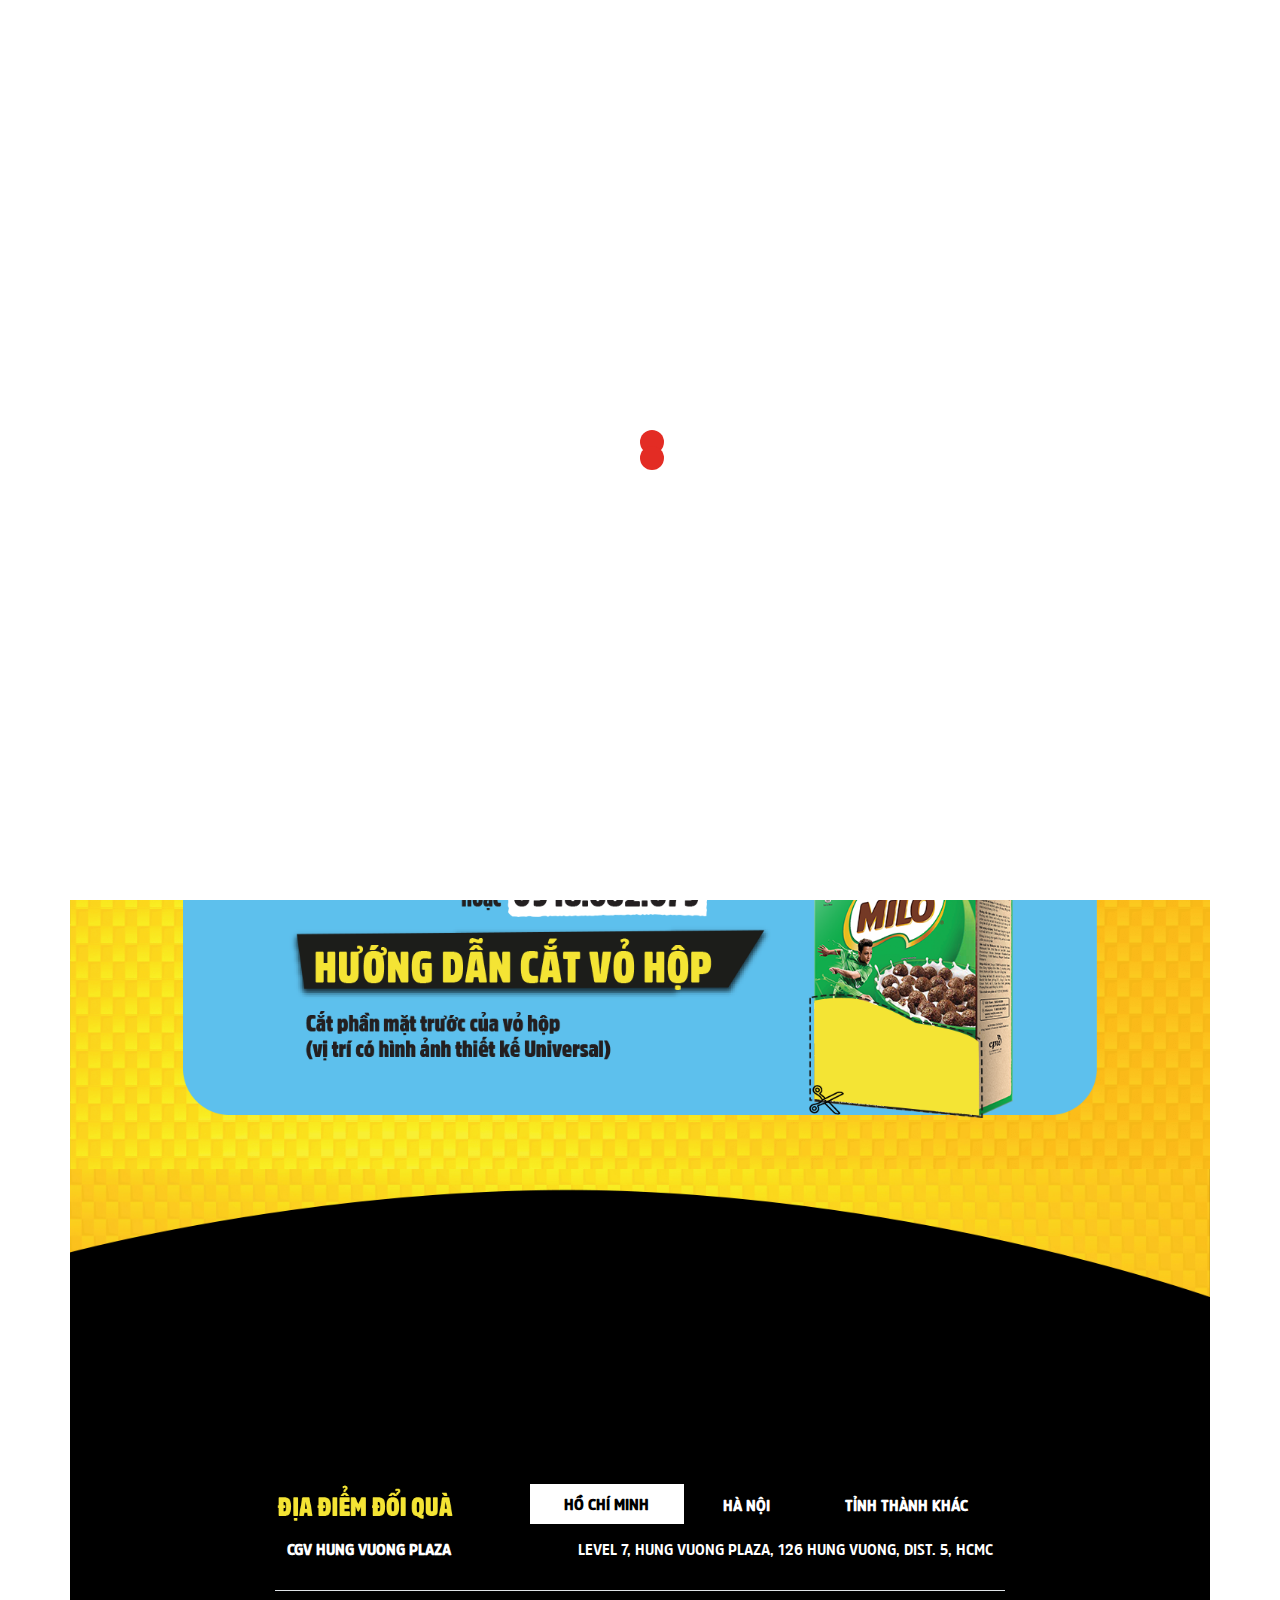
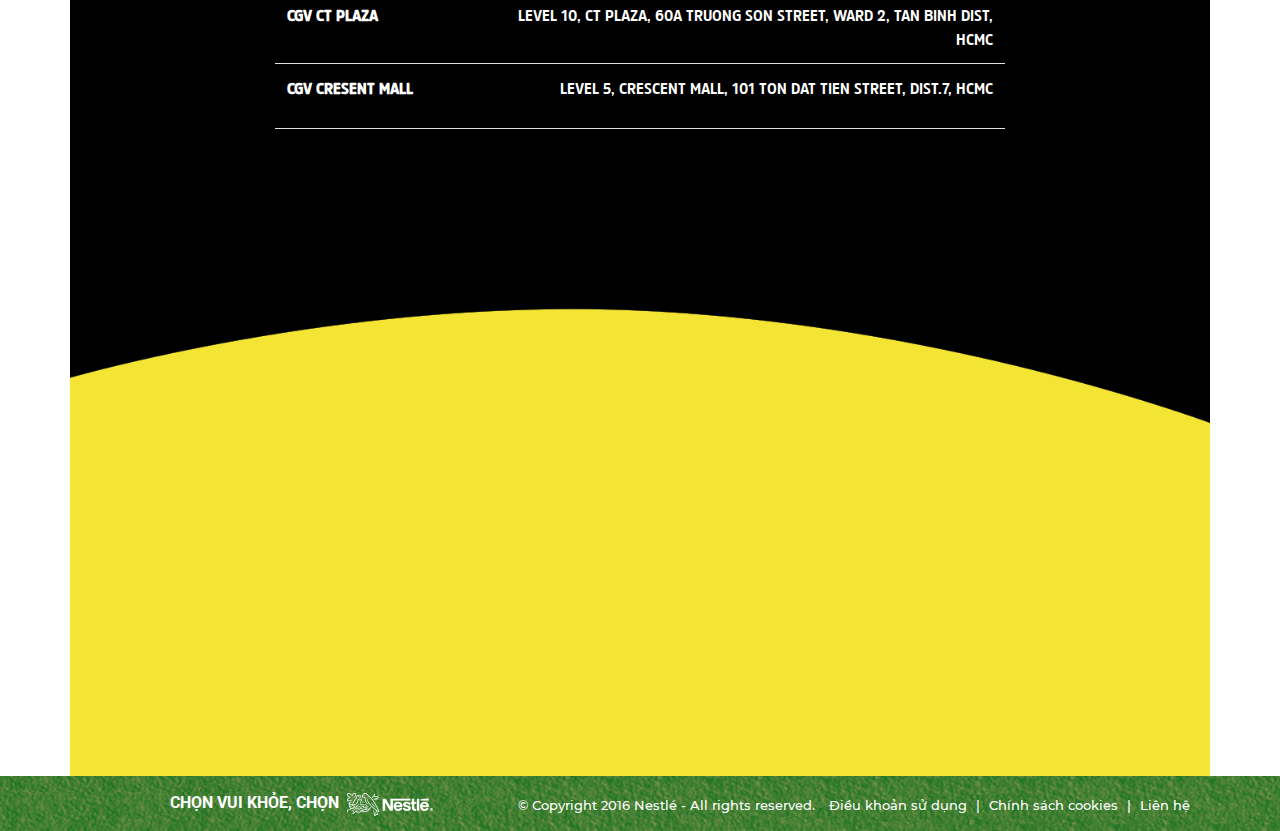
==== commit 836308ae: "tungnt #########" ====
--- a/web/doi-ve.html
+++ b/web/doi-ve.html
@@ -8,18 +8,18 @@
 
 <head>
   <meta charset="utf-8">
-  <title>Ngũ cốc ăn sáng Nestlé</title>
-  <meta name="description" content="Ngũ cốc ăn sáng Nestlé">
-  <meta name="keywords" content="Ngũ cốc ăn sáng Nestlé">
+  <title>Ngũ Cốc Ăn Sáng Nestlé | Sản phẩm | Chương trình khuyến mãi</title>
+  <meta name="description" content="Ngũ Cốc Ăn Sáng Nestlé | Sản phẩm | Chương trình khuyến mãi">
+  <meta name="keywords" content="Ngũ Cốc Ăn Sáng Nestlé | Sản phẩm | Chương trình khuyến mãi">
   <meta name="robots" content="index, follow">
   <meta http-equiv="Content-Type" content="text/html; charset=utf-8">
   <meta name="author" content="Nestlé">
   <!-- meta fb-->
-  <meta property="og:url" content="https://www.giadinhnestle.com.vn/Ngu-Coc-An-Sang-Nestle/">
+  <meta property="og:url" content="https://ngu-coc-an-sang-nestle.giadinhnestle.com.vn/doi-ve.html">
   <meta property="og:type" content="article">
-  <meta property="og:title" content="Ngũ cốc ăn sáng Nestlé">
-  <meta property="og:description" content="Ngũ cốc ăn sáng Nestlé">
-  <meta property="og:site_name" content="Ngũ cốc ăn sáng Nestlé">
+  <meta property="og:title" content="Ngũ Cốc Ăn Sáng Nestlé | Sản phẩm | Chương trình khuyến mãi">
+  <meta property="og:description" content="Ngũ Cốc Ăn Sáng Nestlé | Sản phẩm | Chương trình khuyến mãi">
+  <meta property="og:site_name" content="Ngũ Cốc Ăn Sáng Nestlé | Sản phẩm | Chương trình khuyến mãi">
   <meta property="fb:app_id" content="850828041607640">
   <meta property="og:image" content="https://www.giadinhnestle.com.vn/Ngu-Coc-An-Sang-Nestle/images/fb_share.jpg">
   <!-- meta fb-->
@@ -106,10 +106,10 @@
   <div class="main-body main-body-fitnesse">
     <section>
         <div class="container">
-            <div class="col-12 mx-auto pt-md-3 pb-md-3">
+            <div class="col-12 col-md-10 offset-md-1 offset-0 mx-auto pt-md-3 pb-md-3 ">
               <div class="row">
                 <div class="col-4 text-center mx-auto">
-                  <a href="universal.html">
+                  <a href="index.html">
                     <img src="images/icon_1.png" class="img-fluid" />
                   </a>
                 </div>
@@ -119,7 +119,7 @@
                   </a>
                 </div>
                 <div class="col-4 text-center mx-auto">
-                  <a href="uno.html">
+                  <a href="tet.html">
                     <img src="images/btn-kmt.png" class="img-fluid" />
                   </a>
                 </div>
@@ -568,22 +568,24 @@
     </footer>
 
     <!--- menu -->
-    <a href="index.html" title="minions" class="btn-shopping-2">
-      <img src="images/icon_1_fix.png" alt="" class="w-55">
+    <!--    <a href="https://drive.google.com/file/d/1y-6VnxSEfjA8_9IOUbEop7Hb9mr_A73E/view" title="minions" class="btn-shopping-4">-->
+    <a href="index.html" title="minions" class="btn-shopping-4">
+      <img src="images/icon_1_fix.png" alt="" class="w-55" />
     </a>
-    <a href="doi-ve.html" title="minions" class="btn-shopping-1">
-      <img src="images/icon_2_fix.png" alt="" class="w-55">
+    <!--    <a href="https://drive.google.com/file/d/1eLLF8Tm4Q5JRI2pcnZtShUYpPhBhsANo/view" title="minions" class="btn-shopping-2">-->
+    <a href="doi-ve.html" title="minions" class="btn-shopping-2">
+      <img src="images/icon_2_fix.png" alt="" class="w-55" />
     </a>
-<!--    <a href="index.html"  title="top" class="btn-shopping-1">-->
-<!--      <img src="images/btn-fitnesse-fix.png" alt="fitnesse" class="w-55">-->
-<!--    </a>-->
+    <a href="tet.html" title="top" class="btn-shopping-1">
+      <img src="images/btn-fitnesse-fix.png" alt="fitnesse" class="w-55" />
+    </a>
     <a href="https://bit.ly/2OsEZhT" target="_blank" title="chat" class="btn-shopping-3">
-      <img src="images\chat-fb.png" alt="" class="w-55">
+      <img src="images\chat-fb.png" alt="" class="w-55" />
     </a>
-    <a href="https://shopee.vn/m/nestle-breakfast-cereal" target="_blank" title="top" data-wow-duration="800ms"
-       data-wow-delay="0s" data-wow-iteration="infinite" class="btn-shopping wow bounce animated animated">
-      <img src="images\btn_buy_now.png" alt="" class="w-55">
+    <a href="https://shopee.vn/m/nestle-breakfast-cereal" target="_blank" title="top" data-wow-duration="800ms" data-wow-delay="0s" data-wow-iteration="infinite" class="btn-shopping wow bounce animated animated">
+      <img src="images\btn_buy_now.png" alt="" class="w-55" />
     </a>
+    <!--- menu -->
   </div>
 </div>
 <script type="text/javascript" src="lib\jquery\jquery.min.js"></script>
